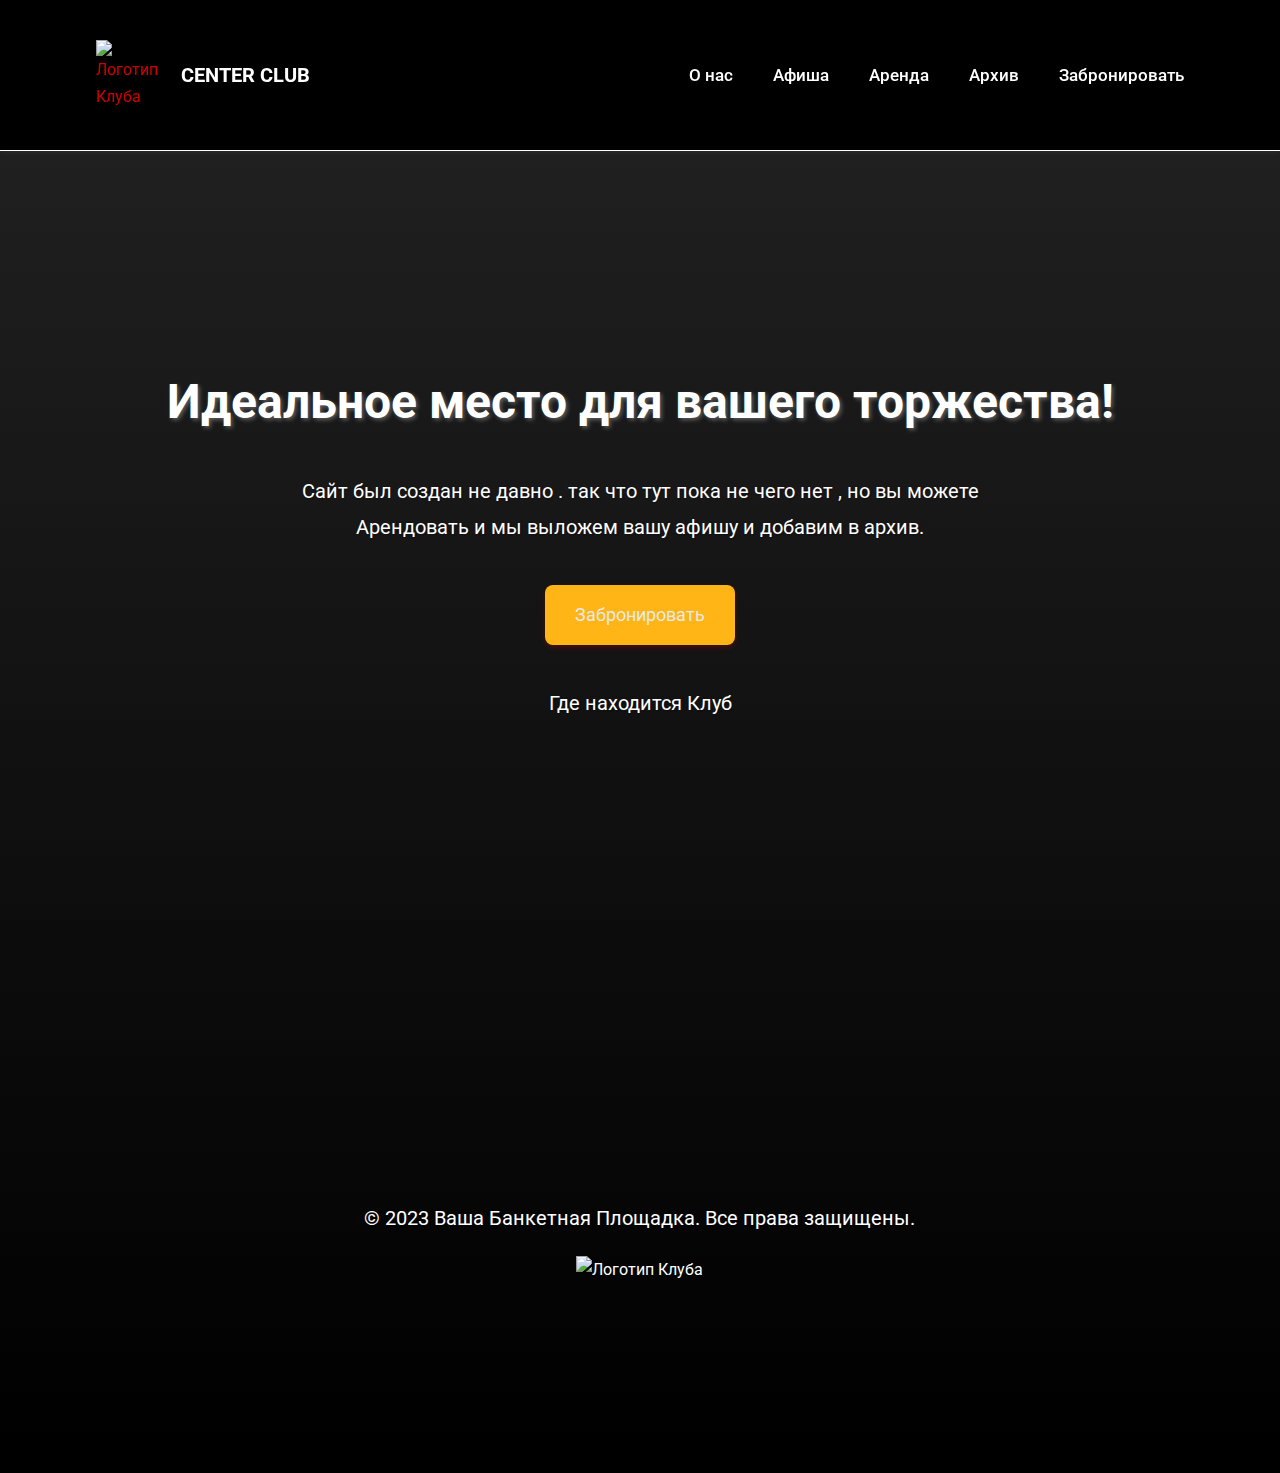
==== afeha.html @ e3465aff "Add files via upload" ====
<!DOCTYPE html>
<html lang="ru">
<head>
    <meta charset="UTF-8">
    <meta name="viewport" content="width=device-width, initial-scale=1.0">
    <title>Ваша Банкетная Площадка - Идеальное место для вашего торжества!</title>
    <meta name="description" content="Забронируйте идеальную банкетную площадку для свадьбы, юбилея, корпоратива и других мероприятий.">
    <link rel="stylesheet" href="style.css"> 
    <link rel="preconnect" href="https://fonts.googleapis.com">
    <link rel="preconnect" href="https://fonts.gstatic.com" crossorigin>
    <link href="https://fonts.googleapis.com/css2?family=Roboto:wght@400;700&display=swap" rel="stylesheet">
</head>
<body>
    <header>
        <div class="container">
                <div class="logo-and-title">
                    <img src="C:\Users\osaul\Videos\OneDrive\Изображения\Снимки экрана\Снимок экрана 2025-02-18 183048.png" alt="Логотип Клуба" class="logo"width="100" height="100">
                    <span class="club-name">CENTER CLUB</span>
                  </div>
            
            <nav> 
                <ul>
                    <li><a href="index.html">О нас</a></li>
                    <li><a href="afeha.html">Афиша</a></li>
                    <li><a href="arenda.html">Аренда</a></li>
                    <li><a href="arxih.html">Архив</a></li>
                    <li><a href="contact.html">Забронировать</a></li>
                </ul>
            </nav>
        </div>
        <footer>
          </header> 
          <section id="hero">
            <div class="container">
                <h2>Идеальное место для вашего торжества!</h2>
                <p>Сайт был создан не давно . так что тут пока не чего нет , но вы можете Арендовать и мы выложем вашу афишу и добавим в архив.</p>
                <a href="contact.html" class="button">Забронировать</a>
            </div> 
            
 
            <section id="подвал">
                <div class="container">
                    <p> Где находится Клуб</p>
                <div style="text-align: center;">
                    <iframe src="https://www.google.com/maps/embed?pb=!1m18!1m12!1m3!1d648.7371020578423!2d60.591791170728975!3d56.844523339962564!2m3!1f0!2f0!3f0!3m2!1i1024!2i768!4f13.1!3m3!1m2!1s0x43c16e673adc9d63%3A0xa3ff630f5a424fa6!2sCenter%20Club!5e0!3m2!1sru!2sru!4v1740583747399!5m2!1sru!2sru" width="600" height="450" style="border:0;" allowfullscreen="" loading="lazy" referrerpolicy="no-referrer-when-downgrade"></iframe>
                  </div>
                   
              <div class="container">
                    <p>&copy; 2023 Ваша Банкетная Площадка. Все права защищены.</p>
                   <div class="footer-logo">
                <img src="C:\Users\osaul\Videos\OneDrive\Рабочий стол\клуб\фотки\Снимок экрана 2025-02-26 005507.png" alt="Логотип Клуба">
              </div>
                </div>
                
            
           </section>
        </footer>
        
        </body>
        </html>
---- style.css ----
/* Общие стили */
body {
    font-family: 'Roboto', sans-serif;
    margin: 0;
    padding: 0;
    background-color: #000000; /* Более светлый фон */
    color: #c5c5c5; /* Более мягкий цвет текста */
    line-height: 1.7;
    -webkit-font-smoothing: antialiased; /* Сглаживание шрифтов */
}

.container {
    width: 85%; /* Немного шире контейнер */
    margin: auto;
    overflow: hidden;
    padding: 20px 0;
}

/* Стили для шапки */
.logo-and-title {
    display: flex;          /* Используем flexbox для выравнивания */
    align-items: center;    /* Выравниваем элементы по вертикали */
  }
  
  .logo {
    width: 70px;           /* Задаем ширину логотипа */
    height: auto;          /*  Сохраняем пропорции */
    margin-right: 15px;    /* Добавляем небольшой отступ справа от логотипа */
  }
  
  .club-name {
    font-size: 20px;       /* Задаем размер шрифта для названия */
    font-weight: bold;     /* Делаем название жирным (опционально) */
    color: #ffffff;           /* Задаем цвет текста (опционально) */
  }
header {
    background: #000000; /* черный фон */
    color: #d10000;
    padding: 20px 0;
    border-bottom: 1px solid #ffffff; /* Тонкая линия */
    box-shadow: 0 2px 5px rgba(255, 254, 254, 0.05); /* Легкая тень */
    position: sticky; /* Фиксированная шапка */
    top: 0;
    z-index: 100; /* Чтобы перекрывала контент при прокрутке */
}

header .container {
    display: flex;
    justify-content: space-between;
    align-items: center;
}


header nav ul {
    margin: 0;
    padding: 0;
    list-style: none;
    display: flex; /* В строку элементы меню */
}

header nav li {
    margin-left: 40px; /* Больше отступ между пунктами */
}

header nav a {
    color: #ffffff;
    text-decoration: none;
    font-size: 17px;
    font-weight: 500;
    transition: color 0.3s ease; /* Плавный переход цвета */
}

header nav a:hover {
    color: #555555; /* Яркий цвет при наведении */
}

/* Стили для секции Hero */
#hero {
    background-image: linear-gradient(rgba(102, 100, 100, 0.4), rgba(0, 0, 0, 0.4)), url('C:\Users\osaul\Videos\OneDrive\Изображения\Снимки экрана\Снимок экрана 2025-02-18 183048.png'); /* Замените на свою картинку */
    background-size: cover;
    background-position: center;
    color: #ffffff;
    text-align: center;
    padding: 150px 0;
    position: relative; /* Для псевдоэлемента ::before */
}

/* Псевдоэлемент для затемнения */
#hero::before {
    content: "";
    position: absolute;
    top: 0;
    left: 0;
    width: 100%;
    height: 100%;
    background-color: rgba(0, 0, 0, 0.2); /* Дополнительное затемнение */
    z-index: 0; /* Под текстом */
}

#hero .container {
    position: relative;
    z-index: 1; /* Над затемнением */
}

#hero h2 {
    font-size: 48px; /* Очень крупный заголовок */
    margin-bottom: 30px;
    font-weight: 700;
    text-shadow: 2px 2px 4px rgba(255, 255, 255, 0.3); /* Тень для текста */
}

#hero p {
    font-size: 20px;
    line-height: 1.8;
    max-width: 700px;
    margin: auto;
    text-shadow: 1px 1px 2px rgba(0, 0, 0, 0.3);
}

#hero .button {
    background-color: #ffb516;
    color: #e9e9e9;
    padding: 15px 30px;
    text-decoration: none;
    font-size: 18px;
    border-radius: 8px; /* Более скругленные углы */
    margin-top: 40px;
    display: inline-block;
    transition: background-color 0.3s ease;
    box-shadow: 0 3px 5px rgba(255, 0, 0, 0.2); /* Тень для кнопки */
}

#hero .button:hover {
    background-color: #000000;
}

/* Стили для секции "О нас" */
.image-container {
    position: relative; /* Создать контекст позиционирования */
    display: inline-block; /* Или block, в зависимости от нужного поведения */
  }
  
  .image-container img {
    display: block;
  width: 145%;
  height: 100%;
  object-fit: contain; /* Или contain */
  }
  image-container {
    position: relative; /* Создать контекст позиционирования */
    display: inline-block; /* Или block, в зависимости от нужного поведения */
  }
  
  .image-containere img {
    display: block;
  width: 100%;
  height: 100%;
  object-fit: contain; /* Или contain */
  }
  .image-containere {
    position: relative; /* Создать контекст позиционирования */
    display: inline-block; /* Или block, в зависимости от нужного поведения */
  }
  
  .text-overlay {
    position: absolute; /* Абсолютное позиционирование */
    top: 50%;
    left: 50%;
    transform: translate(-15%, -20%); /* Центрировать текст */
    
    color: white;
    padding: 20px;
    text-align: center;
    width: 80%;
    box-sizing: border-box; /* Чтобы padding не увеличивал ширину */
  }
#about {
    padding: 80px 0;
    text-align: center;
}

#about h2 {
    font-size: 36px;
    margin-bottom: 30px;
    color: #ffffff;
}

#about img {
    width: 100%; /* Больше картинка */
    margin-bottom: 30px;
    border-radius: 10px; /* Скругленные углы */
    box-shadow: 0 5px 10px rgba(0, 0, 0, 0.5); /* Тень */
}

#about p {
    font-size: 18px;
    line-height: 1.8;
    max-width: 800px;
    margin: auto;
    color: #666;
}

.columns-container {
    display: grid;
    grid-template-columns: repeat(4, 1fr); /* 4 столбца равной ширины */
    grid-template-rows: auto; /* Автоматическая высота строк */
    gap: 20px; /* Расстояние между столбцами и строками */
  }
  
  .column {
    display: flex;       /* Для выравнивания строк */
    flex-direction: column; /* Вертикальное расположение */
    justify-content: space-between; /* Равномерное распределение строк */
    padding: 20px;
    background-color: #0a0808;
    border: 1px solid #eee1e1;
    box-sizing: border-box;
  }
  
  /*22222222222*/
  
    #sova-day{
  .sova-container {
    position: relative;
    overflow: hidden;
    margin: 2rem auto;
    max-width: 1500px;
}
.container {
    text-align: center;
  }
.sova-images {
    position: relative;
    width: 2000px;
    height: 800px;
}

.slide {
    position: absolute;
    top: 0;
    left: 0;
    width: 100%;
    height: 100%;
    opacity: 0;
    transition: opacity 0.5s ease-in-out;
    text-align: center;
}

.slide img {
    width: 100%;
    height: 100%;
    object-fit: cover;
    border-radius: 15px;
    box-shadow: 0 4px 15px rgba(0,0,0,0.2);
}

.controls {
    position: absolute;
    bottom: 20px;
    left: 50%;
    transform: translateX(-50%);
    display: flex;
    gap: 10px;
}

.control-button {
    display: block;
    width: 15px;
    height: 15px;
    border-radius: 50%;
    background: #fff;
    cursor: pointer;
    transition: background 0.3s;
}

input[type="radio"] {
    display: none;
}

#slide1:checked ~ .sova-images .slide:nth-child(1),
#slide2:checked ~ .sova-images .slide:nth-child(2),
#slide3:checked ~ .sova-images .slide:nth-child(3),
#slide4:checked ~ .sova-images .slide:nth-child(4),
#slide5:checked ~ .sova-images .slide:nth-child(5) {
    opacity: 1;
}
#slide1:checked ~ .controls .control-button:nth-child(1),
#slide2:checked ~ .controls .control-button:nth-child(2),
#slide3:checked ~ .controls .control-button:nth-child(3),
#slide4:checked ~ .controls .control-button:nth-child(4),
#slide5:checked ~ .controls .control-button:nth-child(5) {
    background: #000000;
}
}
 /* 222222222*/
  
  .row {
    text-align: center; /*  Центрировать текст в строке */
  }

/* Стили для секции "Галерея" */
#gallery {
    background-color: #000000;
    padding: 80px 0;
}

#gallery h2 {
    font-size: 36px;
    margin-bottom: 40px;
    text-align: center;
    color: #ffffff;
}

.gallery-grid {
    display: grid;
    grid-template-columns: repeat(auto-fit, minmax(350px, 1fr)); /* Адаптивные колонки */
    gap: 30px;
    padding: 0 20px;
}

.gallery-grid img {
    width: 100%;
    height: auto;
    border-radius: 10px;
    box-shadow: 0 5px 10px rgba(0, 0, 0, 0.1);
    transition: transform 0.3s ease; /* Плавное увеличение */
}

.gallery-grid img:hover {
    transform: scale(1.05); /* Увеличение при наведении */
}

/* Стили для секции "Услуги" */
#services {
    padding: 80px 0;
    background-color: #000000;
    
    

#services h2 {
    font-size: 36px;
    margin-bottom: 50px;
    text-align: center;
    color: #ffffff;
}
.container {
        text-align: center;
    }
.services-grid {
    display: grid;
    grid-template-columns: repeat(auto-fit, minmax(350px, 1fr));
    gap: 30px;
    padding: 0 20px;
}

.service {
    text-align: center;
    padding: 40px;
    background-color: #000000;
    border-radius: 10px;
    box-shadow: 0 5px 10px rgba(0, 0, 0, 0.1);
    transition: transform 0.3s ease;
}

.service:hover {
    transform: translateY(-5px); /* Поднятие при наведении */
}

.service img {
    width: 100px;
    margin-bottom: 20px;
}

.service h3 {
    font-size: 22px;
    margin-bottom: 15px;
    color: #ffffff;
}

.service p {
    font-size: 16px;
    line-height: 1.7;
    color: #666;
}
}
#план
{
    .container {
        text-align: center;   
}
#services h2 {
    font-size: 36px;
    margin-bottom: 550px;
    text-align: center;
    color: #ffffff;}
}

/* Стили для подвала */
#подвал
{
 .footer-logo {
    text-align: center; /* Центрирование по горизонтали */
    margin-top: 20px; /*  Отступ сверху, если нужно */
  }
  
  .footer-logo img {
    width: 100px; /*  Размер логотипа */
    height: auto;
  }   
  .container {
    text-align: center;
  }

footer {
    background: #000000;
    color: #0e0202;
    text-align: center;
    padding: 30px 0;
    font-size: 14px;
}

}
/* Media Queries для адаптивности */
@media (max-width: 768px) {
    .container {
        width: 95%;
    }
    header .container {
        flex-direction: column;
        text-align: center;
    }
    header nav {
        margin-top: 20px;
    }
    header nav li {
        display: block;
        padding: 10px 0;
        margin-left: 0;
    }

    #hero {
        padding: 100px 0;
    }

    #hero h2 {
        font-size: 36px;
    }

    #hero p {
        font-size: 18px;
    }

    #about img {
        width: 100%;
    }

    .services-grid,
    .gallery-grid {
        grid-template-columns: 1fr;
    }

    .services-grid .service {
        padding: 30px;
    }

     .menu-items {
        flex-direction: column;
        align-items: center;
    }

    .menu-item {
        width: 80%;
        text-align: center;
        margin-bottom: 20px;
    }

    .menu-item ul {
        text-align: left;
    }

    .gallery-grid img {
        margin-bottom: 20px;
    }

    #contact input[type="text"],
    #contact input[type="email"],
    #contact textarea {
        font-size: 14px;
    }
}

#g12g
{
h1 {
    text-align: center;
    color: #ffffff;
    font-size: 36px;
}

label {
    display: block;
    margin-bottom: 10px;
    color: #ffffff;
}

input[type="text"],
input[type="email"],
input[type="date"],
textarea {
    width: 100%;
    padding: 8px;
    margin-bottom: 15px;
    border: 1px solid #fdfdfd;
    border-radius: 4px;
    box-sizing: border-box; /* Важно для правильной ширины */
}
.container {
text-align: center;   
}
button {
    background-color: #ffb516;
color: #e9e9e9;
padding: 15px 30px;
text-decoration: none;
font-size: 16px;
border-radius: 8px; /* Более скругленные углы */
margin-top: 20px;
display: inline-block;
transition: background-color 0.3s ease;
box-shadow: 0 3px 5px rgba(255, 0, 0, 0.2); /* Тень для кнопки */
}

button:hover {
    background-color: #292929;
}
}
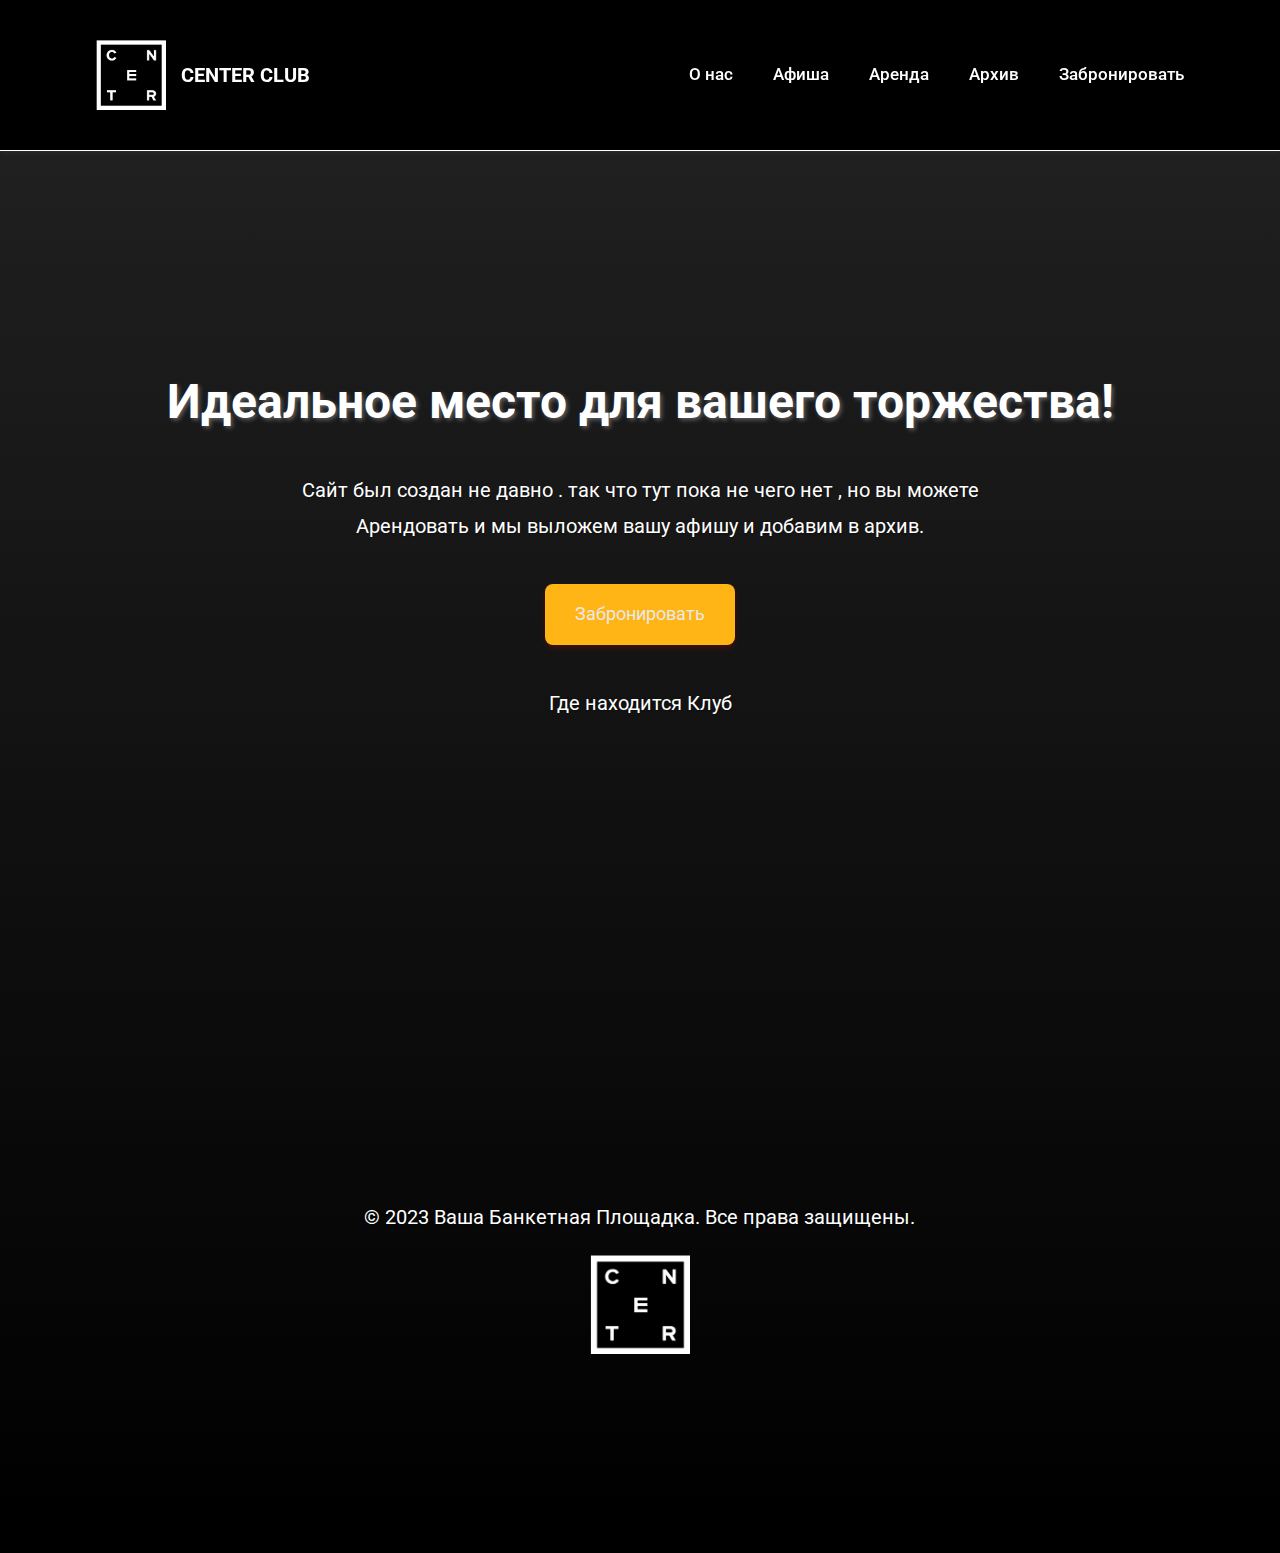
==== commit 2360a0a3: "Add files via upload" ====
--- a/afeha.html
+++ b/afeha.html
@@ -14,7 +14,7 @@
     <header>
         <div class="container">
                 <div class="logo-and-title">
-                    <img src="C:\Users\osaul\Videos\OneDrive\Изображения\Снимки экрана\Снимок экрана 2025-02-18 183048.png" alt="Логотип Клуба" class="logo"width="100" height="100">
+                    <img src="фотки\Снимок экрана 2025-02-26 005507.png" alt="Логотип Клуба" class="logo"width="100" height="100">
                     <span class="club-name">CENTER CLUB</span>
                   </div>
             
@@ -48,7 +48,7 @@
               <div class="container">
                     <p>&copy; 2023 Ваша Банкетная Площадка. Все права защищены.</p>
                    <div class="footer-logo">
-                <img src="C:\Users\osaul\Videos\OneDrive\Рабочий стол\клуб\фотки\Снимок экрана 2025-02-26 005507.png" alt="Логотип Клуба">
+                <img src="фотки\Снимок экрана 2025-02-26 005507.png" alt="Логотип Клуба">
               </div>
                 </div>
                 
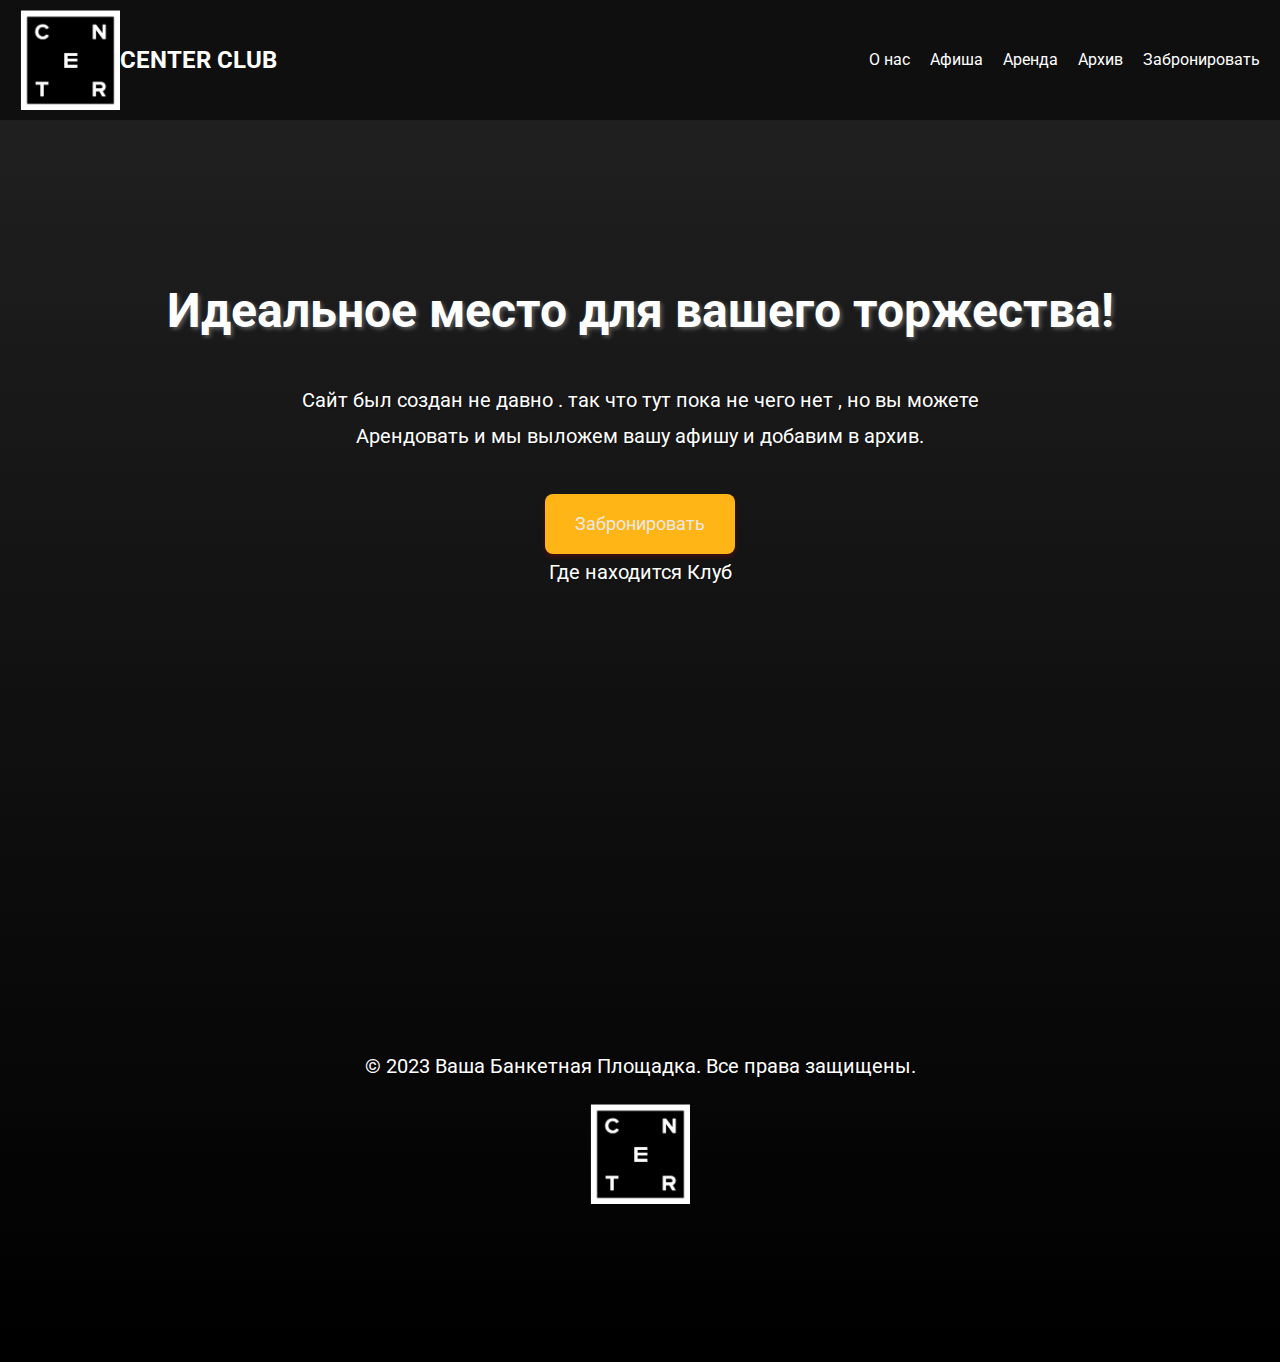
==== commit c3c2e839: "Add files via upload" ====
--- a/afeha.html
+++ b/afeha.html
@@ -11,23 +11,37 @@
     <link href="https://fonts.googleapis.com/css2?family=Roboto:wght@400;700&display=swap" rel="stylesheet">
 </head>
 <body>
-    <header>
-        <div class="container">
-                <div class="logo-and-title">
-                    <img src="фотки\Снимок экрана 2025-02-26 005507.png" alt="Логотип Клуба" class="logo"width="100" height="100">
-                    <span class="club-name">CENTER CLUB</span>
-                  </div>
-            
-            <nav> 
-                <ul>
-                    <li><a href="index.html">О нас</a></li>
-                    <li><a href="afeha.html">Афиша</a></li>
-                    <li><a href="arenda.html">Аренда</a></li>
-                    <li><a href="arxih.html">Архив</a></li>
-                    <li><a href="contact.html">Забронировать</a></li>
-                </ul>
-            </nav>
+  <header>
+    <div class="site-header-container">
+      <div class="logo-and-title">
+        <img src="фотки\Снимок экрана 2025-02-26 005507.png" alt="Логотип Клуба" class="logo" width="100" height="100">
+        <div class="club-title">
+          <ul>
+            <li><a href="index.html">
+                <h2>CENTER CLUB</h2>
+              </a></li>
+          </ul>
         </div>
+      </div>
+  
+      <input type="checkbox" id="menu-checkbox">
+      <label for="menu-checkbox" class="menu-toggle">
+        <span></span>
+        <span></span>
+        <span></span>
+      </label>
+  
+      <nav class="main-nav">
+        <ul>
+          <li><a href="index.html">О нас</a></li>
+          <li><a href="afeha.html">Афиша</a></li>
+          <li><a href="arenda.html">Аренда</a></li>
+          <li><a href="arxih.html">Архив</a></li>
+          <li><a href="contact.html">Забронировать</a></li>
+        </ul>
+      </nav>
+    </div>
+  </header>
         <footer>
           </header> 
           <section id="hero">
@@ -36,6 +50,7 @@
                 <p>Сайт был создан не давно . так что тут пока не чего нет , но вы можете Арендовать и мы выложем вашу афишу и добавим в архив.</p>
                 <a href="contact.html" class="button">Забронировать</a>
             </div> 
+            
             
  
             <section id="подвал">
--- a/style.css
+++ b/style.css
@@ -8,73 +8,175 @@
     line-height: 1.7;
     -webkit-font-smoothing: antialiased; /* Сглаживание шрифтов */
 }
-
-.container {
-    width: 85%; /* Немного шире контейнер */
-    margin: auto;
-    overflow: hidden;
-    padding: 20px 0;
-}
+.main-title {
+    text-align: center;
+    margin-bottom: 20px; /* Отступ между заголовком и столбцами */
+    font-size: 36px;
+   
+    color: #ffffff;
+
+  }
+
+
+
+  /* Добавим небольшую анимацию при наведении */
+  .club-title:hover {
+    color: #ffffff; /* Изменяем цвет при наведении */
+    transition: color 0.3s ease; /* Плавный переход цвета */
+  }
 
 /* Стили для шапки */
-.logo-and-title {
-    display: flex;          /* Используем flexbox для выравнивания */
-    align-items: center;    /* Выравниваем элементы по вертикали */
-  }
-  
-  .logo {
-    width: 70px;           /* Задаем ширину логотипа */
-    height: auto;          /*  Сохраняем пропорции */
-    margin-right: 15px;    /* Добавляем небольшой отступ справа от логотипа */
-  }
-  
-  .club-name {
-    font-size: 20px;       /* Задаем размер шрифта для названия */
-    font-weight: bold;     /* Делаем название жирным (опционально) */
-    color: #ffffff;           /* Задаем цвет текста (опционально) */
-  }
+
+   /* Общие стили */
 header {
-    background: #000000; /* черный фон */
-    color: #d10000;
-    padding: 20px 0;
-    border-bottom: 1px solid #ffffff; /* Тонкая линия */
-    box-shadow: 0 2px 5px rgba(255, 254, 254, 0.05); /* Легкая тень */
-    position: sticky; /* Фиксированная шапка */
-    top: 0;
-    z-index: 100; /* Чтобы перекрывала контент при прокрутке */
-}
-
-header .container {
-    display: flex;
-    justify-content: space-between;
-    align-items: center;
-}
-
-
-header nav ul {
-    margin: 0;
-    padding: 0;
-    list-style: none;
-    display: flex; /* В строку элементы меню */
-}
-
-header nav li {
-    margin-left: 40px; /* Больше отступ между пунктами */
-}
-
-header nav a {
-    color: #ffffff;
-    text-decoration: none;
-    font-size: 17px;
-    font-weight: 500;
-    transition: color 0.3s ease; /* Плавный переход цвета */
-}
-
-header nav a:hover {
-    color: #555555; /* Яркий цвет при наведении */
-}
-
+  background-color: #0f0f0f;
+  padding: 10px 20px;
+  color: #ffffff;
+  }
+  
+  .site-header-container {
+  display: flex;
+  justify-content: space-between; /* Распределяем элементы по краям */
+  align-items: center; /* Выравниваем элементы по вертикали */
+  width: 100%;
+  }
+  
+  .logo-and-title {
+  display: flex;
+  align-items: center;
+  }
+  
+  .logo img {
+  max-height: 50px;
+  height: auto;
+  width: auto;
+  margin-right: 10px;
+  display: block;
+  }
+  
+  .club-title {
+  margin: 0;
+  }
+  
+  .club-title ul {
+  list-style: none;
+  padding: 0;
+  margin: 0;
+  }
+  
+  .club-title li {
+  margin: 0;
+  }
+  
+  .club-title a {
+  text-decoration: none;
+  color: inherit;
+  }
+  
+  h2 {
+  font-size: 24px;
+  margin: 0;
+  }
+  
+  /* Стили для кнопки "гамбургер-меню" */
+  .menu-toggle {
+  background: none;
+  border: none;
+  cursor: pointer;
+  padding: 0;
+  display: none; /* Скрываем кнопку на больших экранах */
+  z-index: 10;  /*  Убеждаемся, что кнопка находится поверх других элементов */
+  }
+  
+  .menu-toggle span {
+  display: block;
+  width: 25px;
+  height: 3px;
+  background-color: #ffffff;
+  margin: 5px auto;
+  transition: all 0.3s ease-in-out;
+  }
+  
+  /* Стили для навигации */
+  .main-nav ul {
+  list-style: none;
+  margin: 0;
+  padding: 0;
+  display: flex;
+  }
+  
+  .main-nav li {
+  margin-left: 20px;
+  }
+  
+  .main-nav a {
+  color: inherit;
+  text-decoration: none;
+  }
+  
+  /* Скрываем чекбокс */
+  #menu-checkbox {
+  display: none;
+  }
+  
+  /* Медиа-запрос для мобильных устройств */
+  @media (max-width: 768px) {
+    .site-header-container {
+  flex-direction: column; /* Элементы в колонку */
+  align-items: flex-start; /*  выравниваем по левому краю */
+  }
+  
+  .logo-and-title {
+  width: 100%;
+  display: flex;
+  justify-content: space-between; /*  Логотип и заголовок по краям */
+  align-items: center;
+  margin-bottom: 10px;
+  }
+  
+  .menu-toggle {
+  display: block;
+  position: absolute;         /*  Абсолютное позиционирование */
+  top: 10px;                  /*  Позиционируем кнопку */
+  right: 20px;
+  z-index: 10;  /* Убеждаемся, что кнопка находится поверх других элементов */
+  }
+  
+  .main-nav {
+  width: 100%;
+  display: none;
+  margin-top: 10px; /* Отступ между кнопкой и меню */
+  }
+  
+  .main-nav ul {
+  flex-direction: column;
+  align-items: flex-start;
+  }
+  
+  .main-nav li {
+  margin: 10px 0;
+  }
+  
+  /* Отображаем навигацию, когда чекбокс отмечен */
+  #menu-checkbox:checked ~ .main-nav {
+  display: block;
+  }
+  
+  /* Стили для кнопки "гамбургер-меню" в активном состоянии */
+  #menu-checkbox:checked + .menu-toggle span:nth-child(1) {
+  transform: translateY(8px) rotate(45deg);
+  }
+  
+  #menu-checkbox:checked + .menu-toggle span:nth-child(2) {
+  opacity: 0;
+  }
+  
+  #menu-checkbox:checked + .menu-toggle span:nth-child(3) {
+  transform: translateY(-8px) rotate(-45deg);
+  }
+  }
 /* Стили для секции Hero */
+
 #hero {
     background-image: linear-gradient(rgba(102, 100, 100, 0.4), rgba(0, 0, 0, 0.4)), url('C:\Users\osaul\Videos\OneDrive\Изображения\Снимки экрана\Снимок экрана 2025-02-18 183048.png'); /* Замените на свою картинку */
     background-size: cover;
@@ -174,11 +276,14 @@
     width: 80%;
     box-sizing: border-box; /* Чтобы padding не увеличивал ширину */
   }
+
+
+  
 #about {
     padding: 80px 0;
     text-align: center;
-}
-
+
+}
 #about h2 {
     font-size: 36px;
     margin-bottom: 30px;
@@ -216,82 +321,79 @@
     border: 1px solid #eee1e1;
     box-sizing: border-box;
   }
-  
+   
   /*22222222222*/
   
-    #sova-day{
-  .sova-container {
-    position: relative;
-    overflow: hidden;
-    margin: 2rem auto;
-    max-width: 1500px;
-}
-.container {
-    text-align: center;
-  }
-.sova-images {
-    position: relative;
-    width: 2000px;
-    height: 800px;
-}
-
-.slide {
-    position: absolute;
-    top: 0;
-    left: 0;
-    width: 100%;
-    height: 100%;
-    opacity: 0;
-    transition: opacity 0.5s ease-in-out;
-    text-align: center;
-}
-
-.slide img {
-    width: 100%;
-    height: 100%;
-    object-fit: cover;
-    border-radius: 15px;
-    box-shadow: 0 4px 15px rgba(0,0,0,0.2);
-}
-
-.controls {
-    position: absolute;
-    bottom: 20px;
-    left: 50%;
-    transform: translateX(-50%);
-    display: flex;
-    gap: 10px;
-}
-
-.control-button {
-    display: block;
-    width: 15px;
-    height: 15px;
-    border-radius: 50%;
-    background: #fff;
-    cursor: pointer;
-    transition: background 0.3s;
-}
-
-input[type="radio"] {
-    display: none;
-}
-
-#slide1:checked ~ .sova-images .slide:nth-child(1),
-#slide2:checked ~ .sova-images .slide:nth-child(2),
-#slide3:checked ~ .sova-images .slide:nth-child(3),
-#slide4:checked ~ .sova-images .slide:nth-child(4),
-#slide5:checked ~ .sova-images .slide:nth-child(5) {
-    opacity: 1;
-}
-#slide1:checked ~ .controls .control-button:nth-child(1),
-#slide2:checked ~ .controls .control-button:nth-child(2),
-#slide3:checked ~ .controls .control-button:nth-child(3),
-#slide4:checked ~ .controls .control-button:nth-child(4),
-#slide5:checked ~ .controls .control-button:nth-child(5) {
-    background: #000000;
-}
-}
+   #sova-day{ 
+                  /* Общие стили (остаются без изменений) */
+                  .slider-container {
+                 max-width: 800px;
+                 margin: 20px auto;
+                 position: relative;
+               }
+           
+               .arrows-container {
+                 display: flex;
+                 justify-content: space-between;
+                 align-items: center;
+               }
+           
+               .image-container {
+                 display: flex;
+                 align-items: center;
+               }
+           
+               .image-container img {
+                 max-width: 100%;
+                 height: auto;
+                 display: none;
+               }
+           
+               .image-container img.active {
+                 display: block;
+               }
+           
+               .arrow {
+                 cursor: pointer;
+                 user-select: none;
+                 padding: 10px;
+               }
+           
+           
+               /* --- Стили для больших экранов (компьютеров) --- */
+               @media (min-width: 769px) {
+                 .arrow {
+                   font-size: 4em; /* **Увеличен размер стрелок** */
+                   color: #ffffff;
+                 }
+           
+                 .slider-container {
+                   max-width: 1500px; /* **Значительно увеличена ширина** */
+                 }
+           
+                   .image-container img {
+                      max-height: 1500px; /* **Ограничение высоты для лучшего отображения, если нужно** */
+                   }
+           
+               }
+           
+           
+               /* --- Стили для маленьких экранов (телефонов) (остаются без изменений) --- */
+               @media (max-width: 768px) {
+                 .slider-container {
+                   max-width: 95%;
+                 }
+           
+                 .arrow {
+                   font-size: 1.5em;
+                 }
+           
+               }
+           }
+           
+           
+            
+             
  /* 222222222*/
   
   .row {
@@ -331,58 +433,35 @@
 }
 
 /* Стили для секции "Услуги" */
-#services {
-    padding: 80px 0;
-    background-color: #000000;
-    
-    
-
-#services h2 {
-    font-size: 36px;
-    margin-bottom: 50px;
-    text-align: center;
-    color: #ffffff;
-}
-.container {
-        text-align: center;
-    }
-.services-grid {
-    display: grid;
-    grid-template-columns: repeat(auto-fit, minmax(350px, 1fr));
-    gap: 30px;
-    padding: 0 20px;
-}
-
-.service {
-    text-align: center;
-    padding: 40px;
-    background-color: #000000;
-    border-radius: 10px;
-    box-shadow: 0 5px 10px rgba(0, 0, 0, 0.1);
-    transition: transform 0.3s ease;
-}
-
-.service:hover {
-    transform: translateY(-5px); /* Поднятие при наведении */
-}
-
-.service img {
-    width: 100px;
-    margin-bottom: 20px;
-}
-
-.service h3 {
-    font-size: 22px;
-    margin-bottom: 15px;
-    color: #ffffff;
-}
-
-.service p {
-    font-size: 16px;
-    line-height: 1.7;
-    color: #666;
-}
-}
+#services{
+          .container {
+            display: grid;
+            grid-template-columns: repeat(4, 1fr);
+            gap: 20px;
+            padding: 20px;
+          }
+      
+          .column {
+            background-color: #eee;
+            padding: 20px;
+            text-align: center; /* Центрирование текста по горизонтали */
+            place-items: center; /* Центрирование по вертикали и горизонтали */
+            display: grid; /* Необходимо для place-items */
+          }
+      
+          /* Медиа-запросы для адаптивности (пример) */
+          @media (max-width: 900px) {
+            .container {
+              grid-template-columns: repeat(2, 1fr);
+            }
+          }
+      
+          @media (max-width: 600px) {
+            .container {
+              grid-template-columns: 1fr;
+            }
+          }
+          }
 #план
 {
     .container {
@@ -489,48 +568,158 @@
     }
 }
 
-#g12g
-{
-h1 {
-    text-align: center;
-    color: #ffffff;
-    font-size: 36px;
-}
-
-label {
-    display: block;
-    margin-bottom: 10px;
-    color: #ffffff;
-}
-
-input[type="text"],
-input[type="email"],
-input[type="date"],
-textarea {
-    width: 100%;
-    padding: 8px;
-    margin-bottom: 15px;
-    border: 1px solid #fdfdfd;
-    border-radius: 4px;
-    box-sizing: border-box; /* Важно для правильной ширины */
-}
-.container {
-text-align: center;   
-}
-button {
-    background-color: #ffb516;
-color: #e9e9e9;
-padding: 15px 30px;
-text-decoration: none;
-font-size: 16px;
-border-radius: 8px; /* Более скругленные углы */
-margin-top: 20px;
-display: inline-block;
-transition: background-color 0.3s ease;
-box-shadow: 0 3px 5px rgba(255, 0, 0, 0.2); /* Тень для кнопки */
-}
-
-button:hover {
-    background-color: #292929;
-}
-}+
+#план {
+font: 0
+}
+    /* Общие стили для контейнера и отступов */
+    .hall-container {
+      display: flex;
+      flex-direction: column;
+      align-items: center;
+      padding: 20px;
+    }
+
+    /* Стили для контейнера с изображениями */
+    .hall-images {
+      display: flex;
+      flex-wrap: wrap;
+      justify-content: space-around;
+      margin-bottom: 20px;
+    }
+
+    /* Стили для изображений */
+    .hall-images img {
+      width: calc(33.33% - 20px);
+      max-width: 400px;
+      height: auto;
+      margin-bottom: 20px;
+      border: 1px solid #ccc;
+      box-sizing: border-box;
+    }
+
+    /* Стили для кнопки скачивания */
+    .hall-button {
+        background-color: #ffb516;
+        color: #e9e9e9;
+        padding: 15px 30px;
+        text-decoration: none;
+        font-size: 18px;
+        border-radius: 8px; /* Более скругленные углы */
+        margin-top: 40px;
+        display: inline-block;
+        transition: background-color 0.3s ease;
+        box-shadow: 0 3px 5px rgba(255, 0, 0, 0.2); /* Тень для кнопки */
+    }
+    
+    #hero .button:hover {
+        background-color: #000000;
+    }
+    
+
+    /* Адаптивность для мобильных устройств */
+    @media (max-width: 740px) {
+      .hall-images img {
+        width: calc(100% - 20px); /* Во всю ширину экрана */
+      }
+    }
+
+
+ 
+    #g12g { /* Секция бронирования */
+      background-color: #333; /* Более темный фон */
+      padding: 40px; /* Больше отступов */
+      border-radius: 15px; /* Закругленные углы */
+      box-shadow: 0 5px 15px rgba(0, 0, 0, 0.5); /* Более выраженная тень */
+      margin: 20px auto; /* Центрирование секции */
+      max-width: 800px; /* Ограничение ширины */
+    }
+    
+    .booking-container {
+      text-align: center;
+    }
+    
+    h1 {
+      text-align: center;
+      color: #ffb516; /* Золотой акцент */
+      font-size: 42px; /* Больше размер */
+      margin-bottom: 30px; /* Больше отступ снизу */
+      text-shadow: 2px 2px 4px rgba(0, 0, 0, 0.3); /* Тень для текста */
+      font-family: 'Arial', sans-serif; /* Более приятный шрифт */
+      letter-spacing: 1px; /* Расстояние между буквами */
+    }
+    
+    .booking-form {
+      display: flex; /* Flexbox для формы */
+      flex-direction: column; /* Элементы в колонку */
+      align-items: stretch; /* Растягиваем элементы по ширине */
+      max-width: 600px; /* Ограничение ширины формы */
+      margin: 0 auto; /* Центрирование формы */
+    }
+    
+    .form-group {
+      margin-bottom: 20px; /* Отступ между группами элементов */
+      text-align: left; /* Выравнивание текста слева */
+    }
+    
+    label {
+      display: block;
+      margin-bottom: 8px; /* Отступ подписей */
+      color: #fff; /* Белый цвет текста */
+      font-size: 18px; /* Больше размер */
+      font-weight: bold; /* Жирный шрифт */
+      font-family: 'Helvetica', sans-serif; /* Приятный шрифт */
+    }
+    
+    input[type="text"],
+    input[type="email"],
+    input[type="date"],
+    textarea {
+      width: 100%;
+      padding: 12px; /* Больше отступов */
+      margin-bottom: 0; /* Убираем отступ (уже есть у form-group) */
+      border: none; /* Убираем рамку */
+      border-radius: 8px; /* Более скругленные углы */
+      box-sizing: border-box;
+      font-size: 16px; /* Размер текста */
+      font-family: 'Verdana', sans-serif; /* Приятный шрифт */
+      background-color: #f0f0f0; /* Светло-серый фон */
+      color: #333; /* Темный цвет текста */
+      transition: box-shadow 0.3s ease; /* Анимация тени */
+    }
+    
+    input[type="text"]:focus,
+    input[type="email"]:focus,
+    input[type="date"]:focus,
+    textarea:focus {
+      outline: none; /* Убираем обводку при фокусе */
+      box-shadow: 0 0 8px rgba(255, 181, 22, 0.5); /* Золотая тень при фокусе */
+    }
+    
+    textarea {
+      resize: vertical; /* Разрешаем изменять высоту */
+      min-height: 150px; /* Минимальная высота */
+    }
+    
+    button {
+      background-color: #ffb516;
+      color: #333; /* Темный цвет текста */
+      padding: 18px 36px; /* Больше отступов */
+      text-decoration: none;
+      font-size: 20px; /* Больше размер */
+      border-radius: 10px; /* Более скругленные углы */
+      margin-top: 30px; /* Больше отступ сверху */
+      display: inline-block;
+      transition: background-color 0.3s ease, box-shadow 0.3s ease; /* Анимация тени */
+      box-shadow: 0 5px 10px rgba(0, 0, 0, 0.3); /* Более выраженная тень */
+      border: none; /* Убираем рамку */
+      font-weight: bold; /* Жирный шрифт */
+      font-family: 'Georgia', serif; /* Приятный шрифт */
+      cursor: pointer; /* Меняем курсор при наведении */
+    }
+    
+    button:hover {
+      background-color: #e09b08; /* Более темный цвет при наведении */
+      box-shadow: 0 7px 12px rgba(0, 0, 0, 0.5); /* Больше тень при наведении */
+    }
+ 
